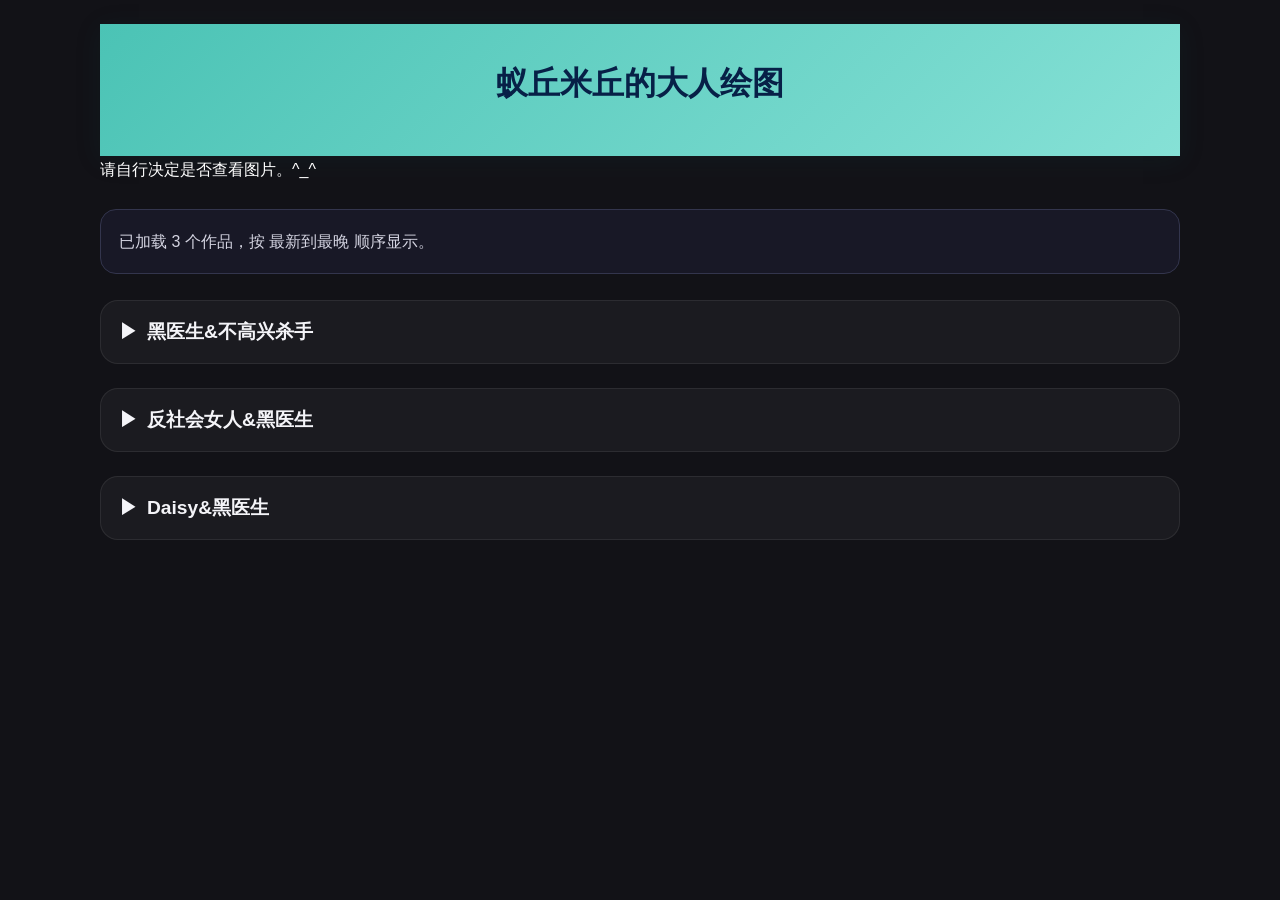
==== AgeRestricted.html @ 1b5e2ea1 "Initial commit" ====
﻿<!doctype html>
<html lang="zh-CN">
  <head>
    <meta charset="utf-8" />
    <meta name="viewport" content="width=device-width, initial-scale=1" />
    <meta name="description" content="蚁丘米丘的大人作品展示页面" />
    <meta name="keywords" content="个人网站,独立创作者,作品展示" />
    <meta name="author" content="蚁丘米丘" />
    <title>蚁丘米丘的大人绘图</title>
    <link rel="stylesheet" href="styles.css" />
    <style>
      body {
        margin: 0;
        font-family: "Microsoft YaHei", "Segoe UI", Arial, sans-serif;
        background: #121217;
        color: #f4f4f8;
      }
      .page {
        max-width: 1080px;
        margin: 0 auto;
        padding: 24px 18px 40px;
      }
      header h1 {
        margin: 0 0 14px;
        font-size: 2rem;
      }
      .intro {
        color: #c8c8d2;
        line-height: 1.8;
        max-width: 760px;
      }
      .note {
        background: #181826;
        border: 1px solid #33354d;
        border-radius: 16px;
        padding: 18px;
        color: #d4d4e1;
        margin-top: 24px;
      }
      .gallery {
        display: grid;
        gap: 24px;
        margin-top: 26px;
      }
    </style>
  </head>
  <body>
    <div class="page">
      <header>
        <h1>蚁丘米丘的大人绘图</h1>
      </header>
      <p style="color: #ffffff;">请自行决定是否查看图片。^_^</p>
      <div id="message" class="note">
        正在加载 artworks/age-restricted 中的图片...
      </div>
      <div id="gallery" class="gallery"></div>
    </div>

    <script src="./gallery-loader.js"></script>
    <script>
      GalleryLoader.initPage({
        rootPath: "./artworks/age-restricted/",
        folderManifest: "./artworks/age-restricted/folders.json",
        titleMapManifest: "./artworks/age-restricted/title-map.json",
        sortOrder: "desc",
        description: "自动选择最合适的图片尺寸。",
        collapsibleCards: true,
        collapsedByDefault: true,
        allowDirectoryListing: false,
        commentsEnabled: true,
        giscusConfig: {
          repo: "antmykill/antindex",
          repoId: "R_kgDOTlaTYg",
          category: "Announcements",
          categoryId: "DIC_kwDOTlaTYs4DCG7_",
          mapping: "specific",
          termPrefix: "gallery",
          strict: "1",
          reactionsEnabled: "1",
          emitMetadata: "0",
          inputPosition: "top",
          theme: "preferred_color_scheme",
          lang: "zh-CN",
          loading: "lazy"
        },
      });
    </script>
  </body>
</html>
---- styles.css ----
/* 这是网站的外部样式文件 */

body {
  margin: 0;
  padding: 0;
  font-family: "Microsoft YaHei", "Segoe UI", Arial, sans-serif;
  line-height: 1.7;
  color: #0b2b5e;
  background: #e7f4f2;
}

header {
  background: linear-gradient(135deg, #4bc3b5 0%, #86e1d6 100%);
  padding: 32px 16px;
  text-align: center;
  box-shadow: 0 4px 25px rgba(18, 83, 81, 0.12);
}

header h1 {
  margin: 0;
  font-size: 2rem;
  color: #072047;
}

main {
  max-width: 900px;
  margin: 32px auto;
  padding: 0 16px;
}

p {
  margin: 0 0 1.6rem;
  color: #0b2b5e;
  font-size: 1rem;
}

.container {
  background: #ffffff;
  border-radius: 18px;
  padding: 24px;
  box-shadow: 0 12px 40px rgba(0, 0, 0, 0.06);
}

img {
  max-width: 100%;
  height: auto;
  display: block;
  border-radius: 14px;
}

.button {
  display: inline-flex;
  align-items: center;
  justify-content: center;
  padding: 14px 24px;
  margin: 0.75rem auto;
  color: #ffffff;
  background: linear-gradient(135deg, #1e5f7d 0%, #3ea7b8 100%);
  border-radius: 999px;
  text-decoration: none;
  font-weight: 700;
  box-shadow: 0 12px 24px rgba(30, 95, 125, 0.18);
  transition: transform 0.2s ease, box-shadow 0.2s ease, opacity 0.2s ease;
}

.button-group {
  display: flex;
  flex-direction: column;
  align-items: center;
  gap: 0.75rem;
  margin: 1.5rem 0;
}

.button:hover {
  transform: translateY(-2px);
  box-shadow: 0 16px 28px rgba(30, 95, 125, 0.24);
  opacity: 0.95;
}

.button:active {
  transform: translateY(0);
}

.button-red {
  background: linear-gradient(135deg, #d75d5d 0%, #f28f8f 100%);
  box-shadow: 0 12px 24px rgba(215, 93, 93, 0.22);
}

.button-red:hover {
  box-shadow: 0 16px 28px rgba(215, 93, 93, 0.28);
}
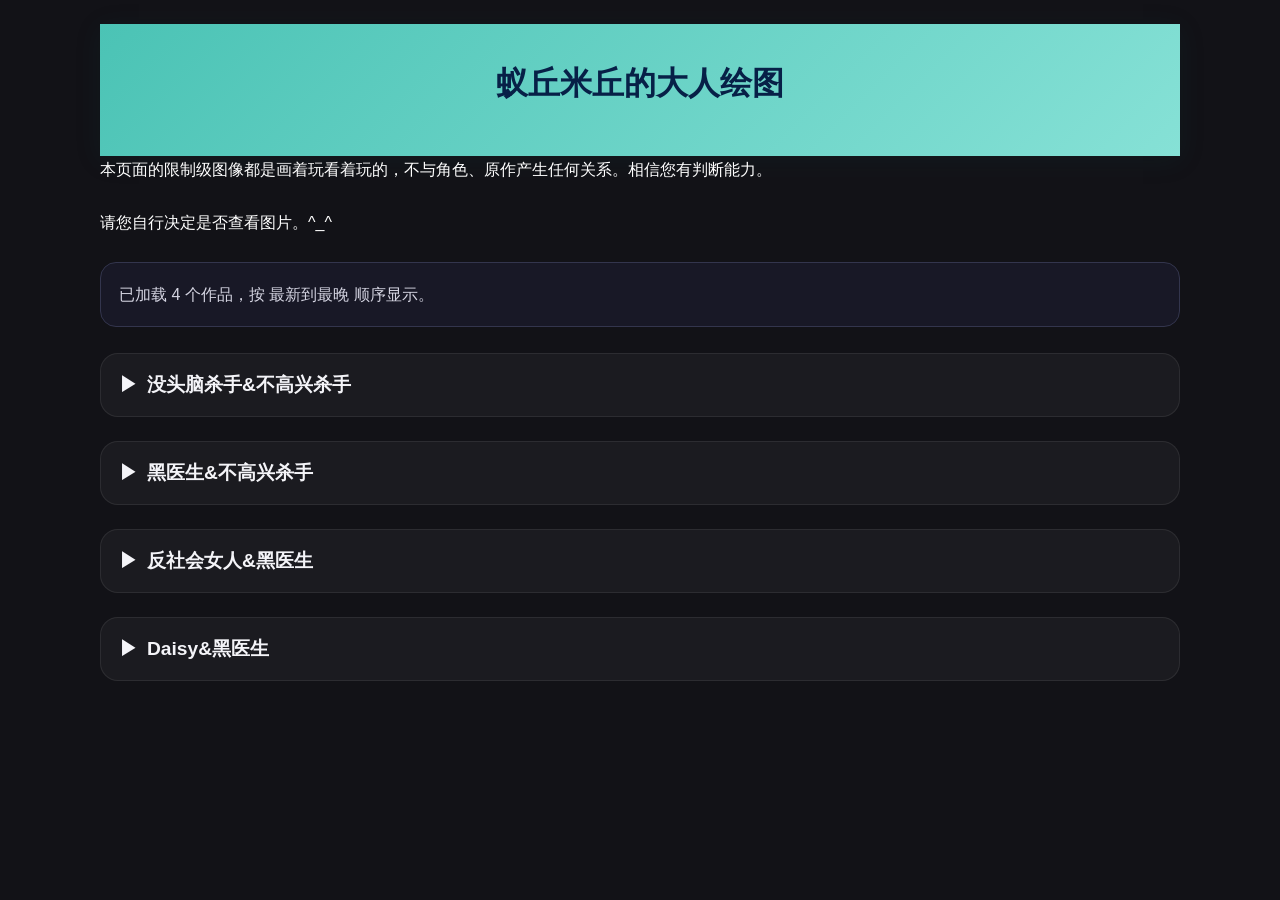
==== commit 0e5ab9fa: "更新网站内容" ====
--- a/AgeRestricted.html
+++ b/AgeRestricted.html
@@ -49,14 +49,17 @@
       <header>
         <h1>蚁丘米丘的大人绘图</h1>
       </header>
-      <p style="color: #ffffff;">请自行决定是否查看图片。^_^</p>
+      <p style="color: #ffffff">
+        本页面的限制级图像都是画着玩看着玩的，不与角色、原作产生任何关系。相信您有判断能力。
+      </p>
+      <p style="color: #ffffff">请您自行决定是否查看图片。^_^</p>
       <div id="message" class="note">
         正在加载 artworks/age-restricted 中的图片...
       </div>
       <div id="gallery" class="gallery"></div>
     </div>
 
-    <script src="./gallery-loader.js"></script>
+    <script src="./gallery-loader.js?v=20260728-2"></script>
     <script>
       GalleryLoader.initPage({
         rootPath: "./artworks/age-restricted/",
@@ -81,7 +84,7 @@
           inputPosition: "top",
           theme: "preferred_color_scheme",
           lang: "zh-CN",
-          loading: "lazy"
+          loading: "lazy",
         },
       });
     </script>
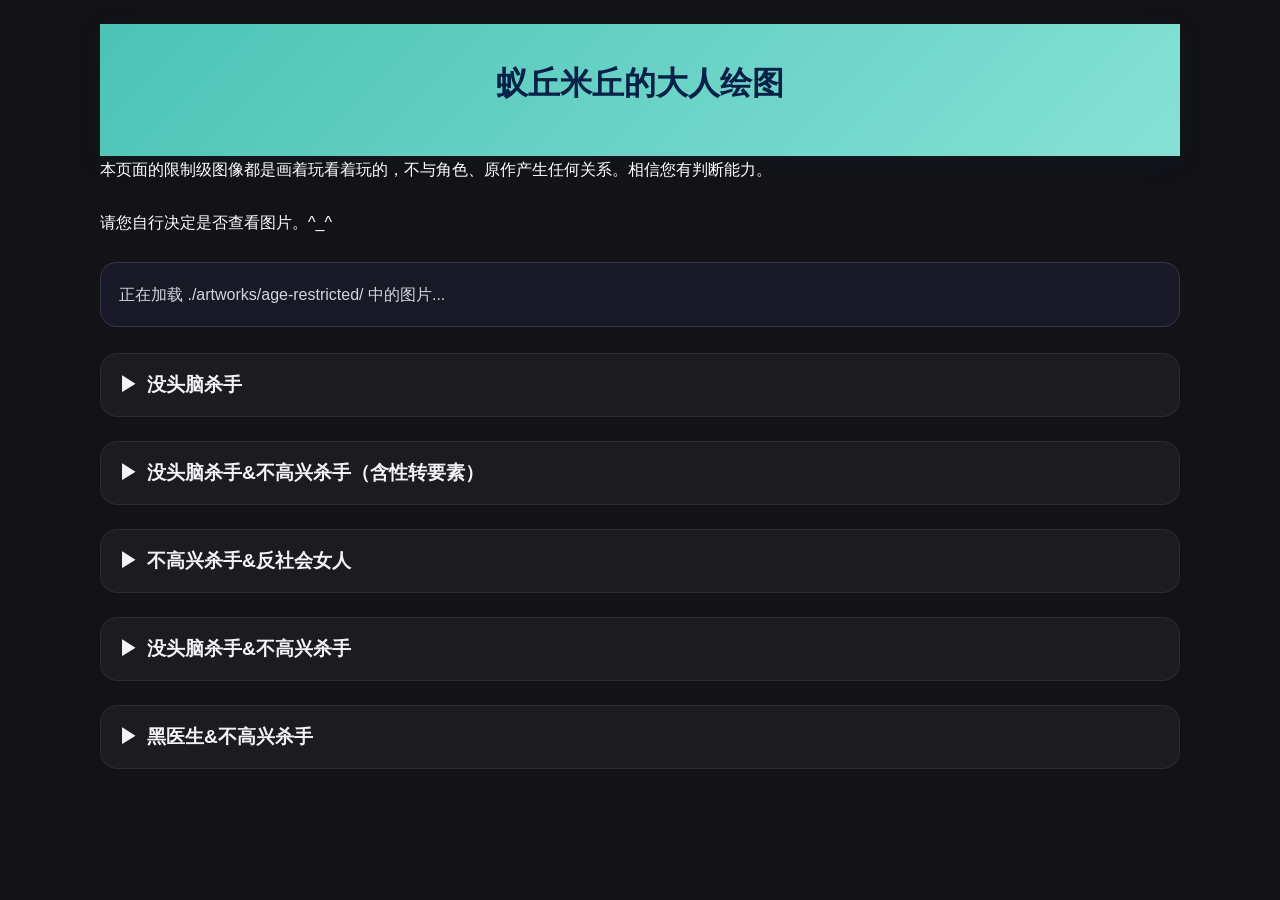
==== commit e854835c: "更新网站内容" ====
--- a/AgeRestricted.html
+++ b/AgeRestricted.html
@@ -59,7 +59,7 @@
       <div id="gallery" class="gallery"></div>
     </div>
 
-    <script src="./gallery-loader.js?v=20260728-2"></script>
+    <script src="./gallery-loader.js?v=20260826-2"></script>
     <script>
       GalleryLoader.initPage({
         rootPath: "./artworks/age-restricted/",
